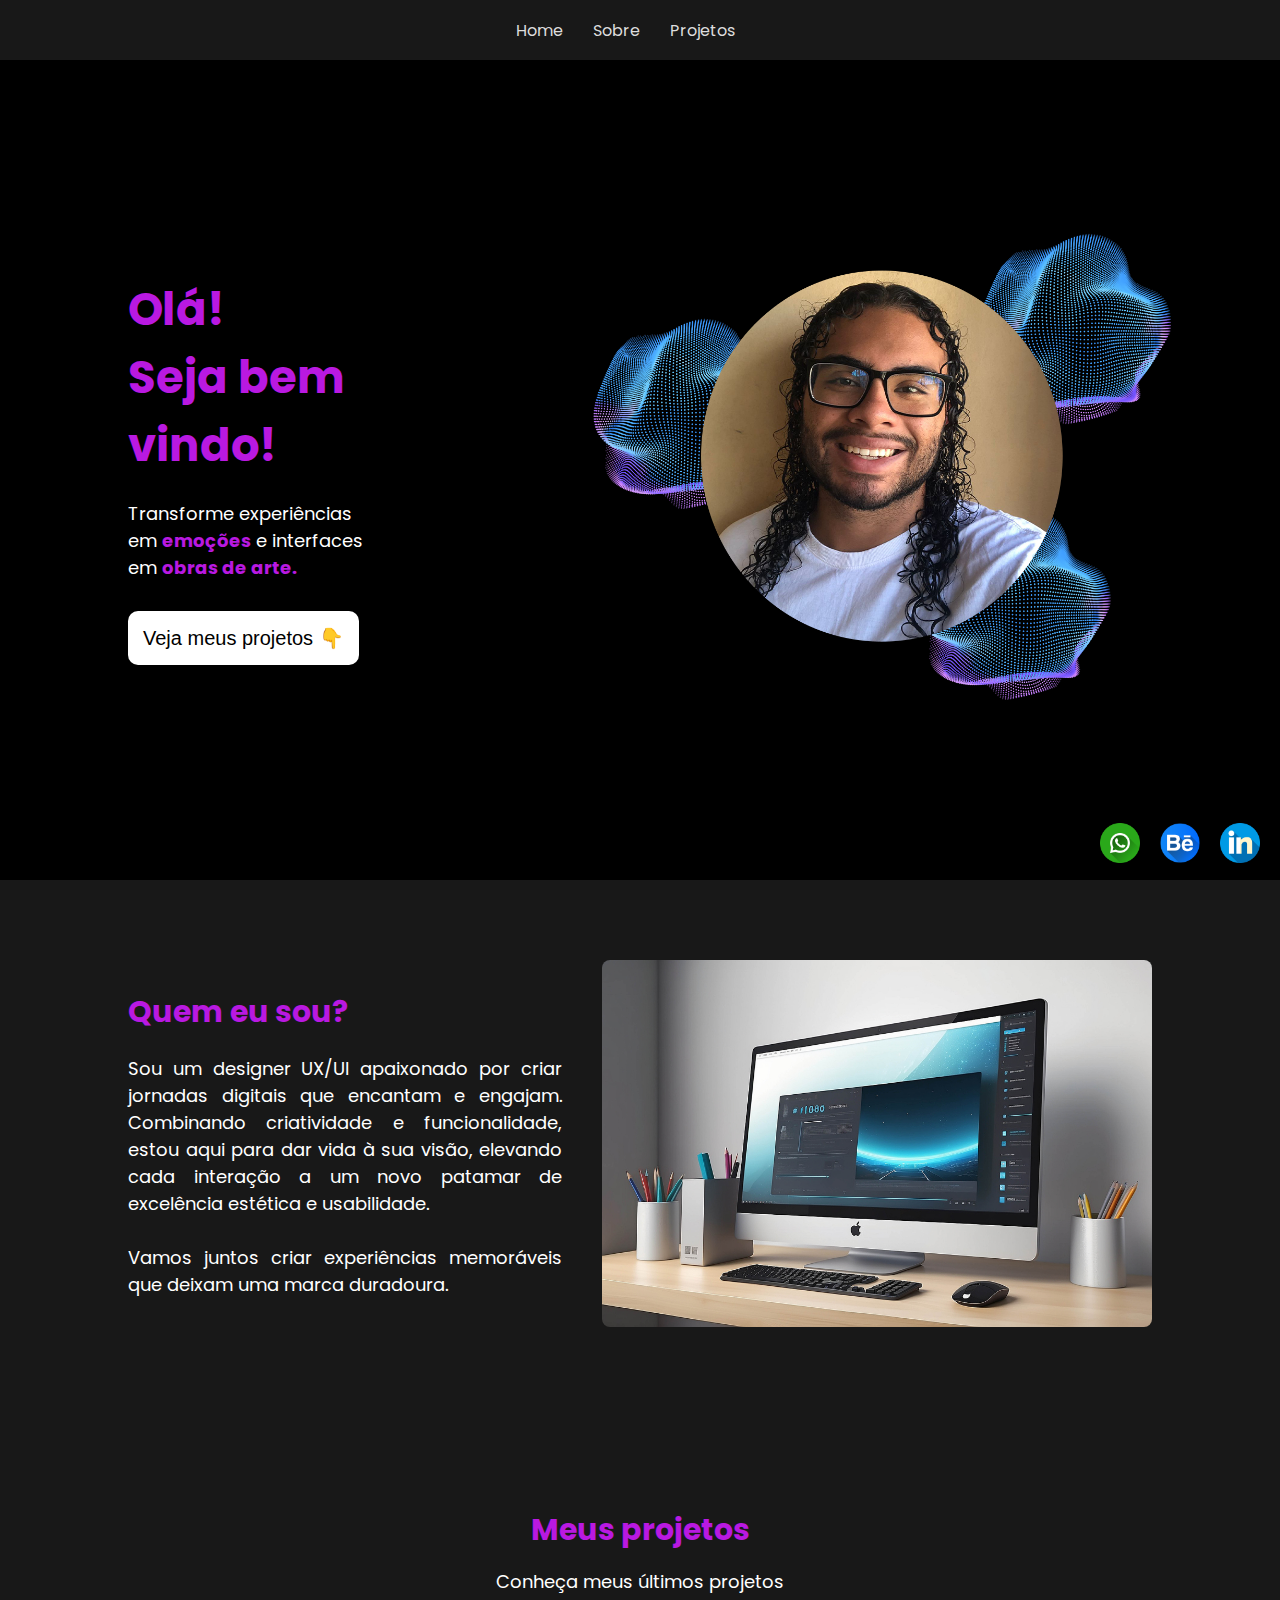
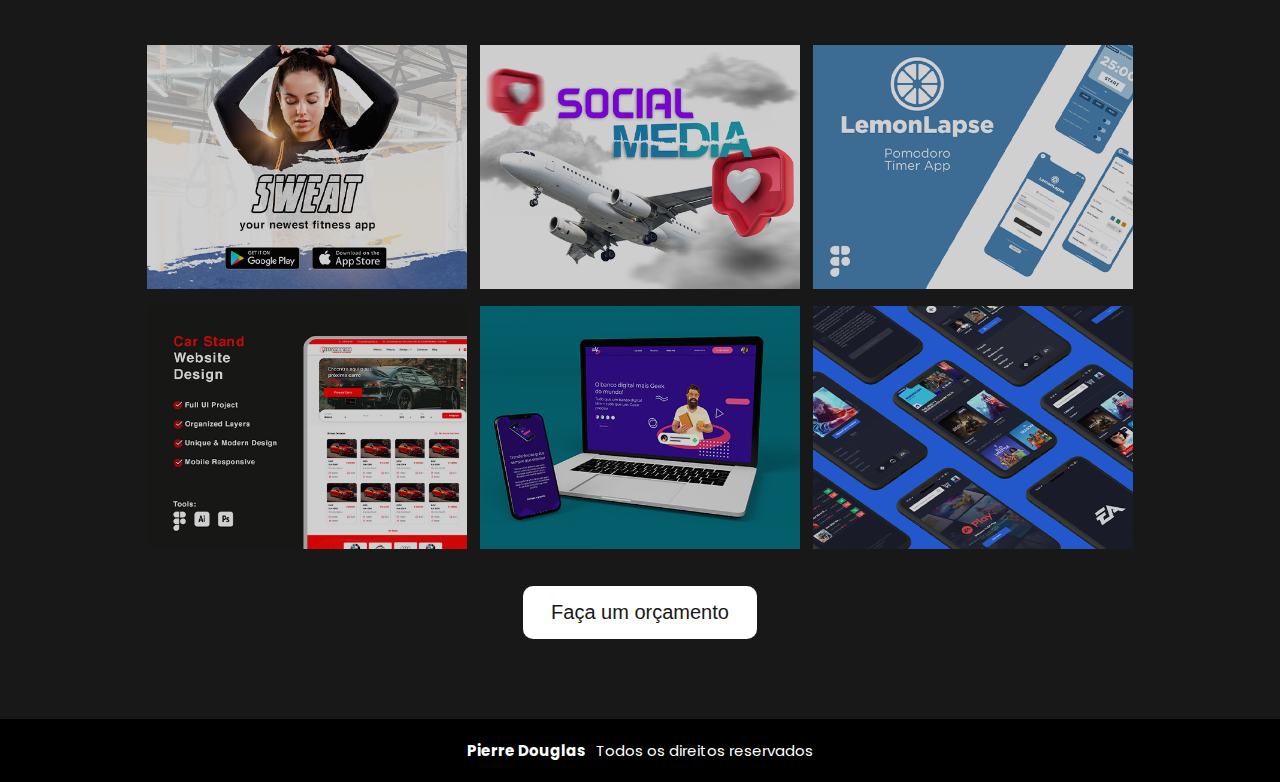
==== Meu site/index.html @ ba25431f "Meu site" ====
<!DOCTYPE html>
<html lang="en">
<head>
    <meta charset="UTF-8">
    <meta name="viewport" content="width=device-width, initial-scale=1.0">

    <link rel="preconnect" href="https://fonts.googleapis.com">
    <link rel="preconnect" href="https://fonts.gstatic.com" crossorigin>
    <link href="https://fonts.googleapis.com/css2?family=Poppins:ital,wght@0,100;0,200;0,300;0,400;0,500;0,600;0,700;0,800;0,900;1,100;1,200;1,300;1,400;1,500;1,600;1,700;1,800;1,900&display=swap" rel="stylesheet">
<link rel="stylesheet" href="style.css" />
    <title>Portfólio </title>
</head>
<body>
    
    <nav class="nav">
        <ul class="nav-list">
            <li>
                <a href="#Home">Home </a>
            </li>
            <li>
                <a href="#Sobre">Sobre</a>
            </li>
            <li>
                <a href="#Projetos">Projetos </a>
            </li>
        </ul>
    </nav>

    <section>

        <div class="icon">
            <a href="https://wa.me/5581995473404" target="_blank"> <img src="images/whatsapp.png" alt="Botão whatsapp" width="50px"></a>
            <a href="https://www.behance.net/pierredouglas" target="_blank"> <img src="images/behance.png" alt="Botão whatsapp" width="50px"></a>
            <a href="https://www.linkedin.com/in/pierre-douglas-designer/" target="_blank"> <img src="images/linkedin.png" alt="Botão whatsapp" width="50px"></a>
        </div>


    <section id="Home" class="main">
        <div>
            <h1>Olá! <br> Seja bem vindo!</h1>
            <p>Transforme experiências em <span  style="color: #b919e1; font-weight: bold;">emoções</span> e interfaces em <span style="color: #b919e1; font-weight: bold;">obras de arte.</span> </p>
            <a href="#Projetos">
                <button class="call-to-action">
                    Veja meus projetos 👇
                </button>
            </a>
        </div>
        <div class="imagem">
            <img src="images/pierre.png" width="600px" alt="">
        </div>
    </section>

    <section id="Sobre" class="about">
        <div>
            <h2>Quem eu sou?</h2>
            <p> Sou um designer UX/UI apaixonado por criar jornadas digitais que encantam e engajam. Combinando criatividade e funcionalidade, estou aqui para dar vida à sua visão, elevando cada interação a um novo patamar de excelência estética e usabilidade. <br> <br> Vamos juntos criar experiências memoráveis que deixam uma marca duradoura.</p>
                
        </div>
        <img src="images/tela.jpg" alt="">
    </section>

    <section id="Projetos" class="projects">
        <h2>Meus projetos</h2>
        <p>Conheça meus últimos projetos</p>

        <div class="project-list">
          <a href="https://www.behance.net/gallery/182804619/SWEAT-Mobile-Fitness-App" target="_blank"><img  src="images/1.png" alt=""></a>  
           <a href="https://www.behance.net/gallery/195529993/SOCIALMEDIA" target="_blank"><img src="images/2.png" alt=""></a> 
            <a href="https://www.behance.net/gallery/176402087/LemonLapse-Pomodoro-Timer-App" target="_blank"><img src="images/3.png" alt=""></a>
        </div>

        <div class="project-list">
           <a href="https://www.behance.net/gallery/195540351/Car-Stand-Website-UI-UX-Design" target="_blank"><img src="images/6.png" alt=""></a>
           <a href="https://www.behance.net/gallery/136677761/DIGITAL-BANK-UI-UX-DESIGN" target="_blank"><img src="images/4.png" alt=""></a> 
            <a href="https://www.behance.net/gallery/195944293/EA-APP-MOBILE-UX-UI-DESIGN-ELECTRONIC-GAMES-APP" target="_blank"><img src="images/5.png" alt=""></a>
        </div>

       <a href="https://wa.me/5581995473404" target="_blank"><button class="action">Faça um orçamento</button></a>
    </section>

   

    </section>


    
    <footer>
        <h3>
            <a href="#">Pierre Douglas</a>
        </h3>
        <p>Todos os direitos reservados</p>
    </footer>

    
</body>
</html>
---- Meu site/style.css ----
*{
    margin: 0;
    padding: 0;
    outline: 0;
    box-sizing: border-box;
}

body{
    font-family: 'Poppins', sans-serif;
    --light-dark: #181818;
    --dark-dark: black;
    --main-text: #b919e1;
    --second-text: white;
}

html{
    scroll-behavior: smooth;
}



.nav{
    display: flex;
    background-color: var(--light-dark);
    height: 60px;
    width: 100%;
    justify-content: center;
    flex-direction: row;
    position: sticky;
    top: 0;
    z-index: 9;  
}

.nav-list{
    display: flex;
    align-items: center;
    list-style: none;
    margin-right: 30px;
}

.nav-list a{
    text-decoration: none;
    color: #ddd;
    padding: 15px;
}

.nav-list a:hover{
    color: white;
}

.main{
    width: 100%;
    background-color: black;
    height: calc(100vh - 80px);
    display: flex;
    align-items: center;
    padding-left: 10%;
}


.imagem{
    margin-left: 200px;
    margin-right: 100px;
}

.main h1{
    color: var(--main-text);
    font-size: 45px;
}

.main p{
    color: white;
    font-size: 18px;
    font-style: normal;
    margin-top: 20px;
    margin-bottom: 30px;
}
.call-to-action{
    cursor: pointer;
    background-color: white;
    border: 0;
    padding: 15px;
    border-radius: 10px;
    font-size: 20px;
    font-weight: lighter;
    transition: 1s;
}

.call-to-action:hover{
    transform: scale(1.1);
}

.about{
    background-color: var(--light-dark);
    width: 100%;
    padding-left: 10%;
    padding-right: 10%;
    padding-top: 80px;
    padding-bottom: 80px;
    display: flex;
    align-items: center;
    justify-content: space-between;
}

.about div{
    max-width: 50%;
    padding-right: 40px;
}

.about img{
    max-width: 550px;
    border-radius: 8px;
}

.about div h2{
    color: #b919e1;
    font-size: 30px;
    margin-bottom: 20px;
}

.about div p{
    color: var(--second-text);
    font-size: 18px;
    font-weight: normal;
    text-align: justify;
    text-justify: inter-word;
}

.projects{
    width: 100%;
    display: flex;
    flex-direction: column;
    align-items: center;
    justify-content: center;
    padding: 80px 0;
    background-color: var(--light-dark);
}
.projects h2{
    color: #b919e1;
    font-size: 30px;
    margin-bottom: 15px;
    margin-top: 20px;
}

.projects p{
    color: var(--second-text);
    font-size: 18px;
    margin-bottom: 50px;
    font-weight: normal;
}

.project-list {
    width: 100%;
    margin-bottom: 10px;
    display: flex;
    align-items: center;
    justify-content: center;
}

.project-list a {
    width: 25%; /* Distribute anchor width equally to maintain layout */
    margin-left: 0.5%;
    margin-right: 0.5%;
    text-decoration: none; /* Remove underline from anchor */
    opacity: 0.8;
    transition: opacity 0.8s;
}

.project-list a:hover {
    opacity: 1;
}

.project-list img {
    width: 100%; /* Make image fill the anchor */
}



.action{
    cursor: pointer;
    background-color: var(--second-text);
    border: 20px;
    margin-top: 20px;
    padding: 15px 28px;
    border-radius: 10px;
    font-size: 20px;
    font-weight: lighter;
    color: var(--light-dark);
    transition: 1s;
}
.action:hover{
    transform: scale(1.1);
}


.icon {
    position: fixed; /* Make the button fixed */
    bottom: 20px; /* Adjust the distance from the bottom as needed */
    right: 10px; /* Adjust the distance from the right as needed */
    display: flex;
    flex-direction: row;
    z-index: 999; /* Ensure the button stays on top of other elements */
}

.icon a{
    padding: 10px;
}

.icon a {
    display: block; /* Ensures the entire image area is clickable */
}

.icon img {
    width: 40px;
    height: auto;
    transition: transform 0.2s ease; /* Add a transition effect */
}

.icon a:hover img {
    transform: scale(1.1); /* Increase size on hover */
}


footer{
    width: 100%;
    background-color: var(--dark-dark);
    padding: 20px 0;
    display: flex;
    justify-content: center;
    align-items: center;
    color: white;
}
footer h3{
    font-size: 15px;
    font-weight: bold;
}

footer p{
    font-size: 15px;
    font-weight: normal;
    margin-left: 10px;
}

footer a{
    text-decoration: none;
    color: white;
}

@media (max-width:1050px){
    .main h1{
        font-size: 22px;
    }
    .main p{
        font-size: 16px;
    }
.about{
    flex-direction: column;
    padding-top: 80px;
    padding-left: 0;
    padding-right: 0;
    padding-bottom: 0;

}
.about div{
    max-width: 80%;
}
.about img{
    margin-top: 30px;
    width: 80%;
}
.about div h2{
    font-size: 22px;
}
.about p{
    font-size: 16px;
}

.projects h2{
    font-size: 22px;
}
.projects p{
    font-size: 16px;
}
.projects img{
    width: 27.5%;
}

footer{
    flex-direction: column;
    font-size: 20px;
    margin: 0px;
}
}
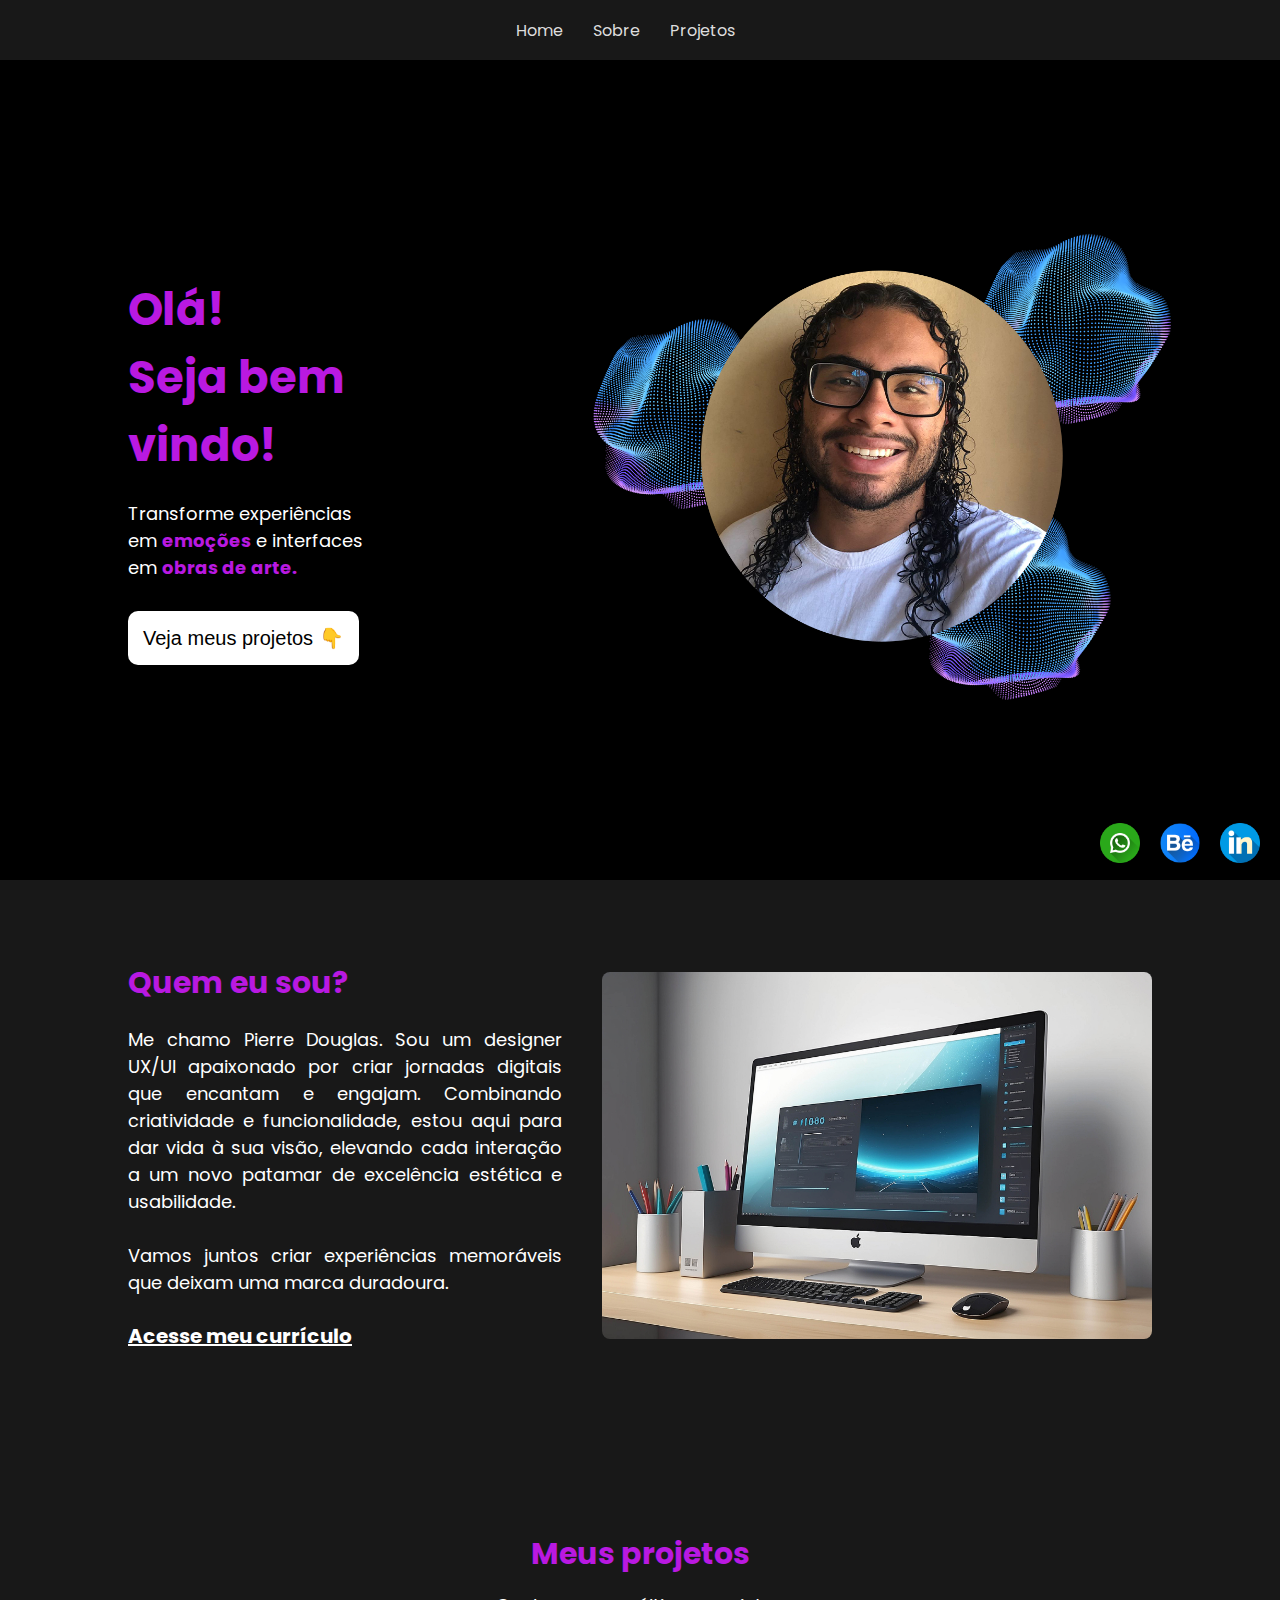
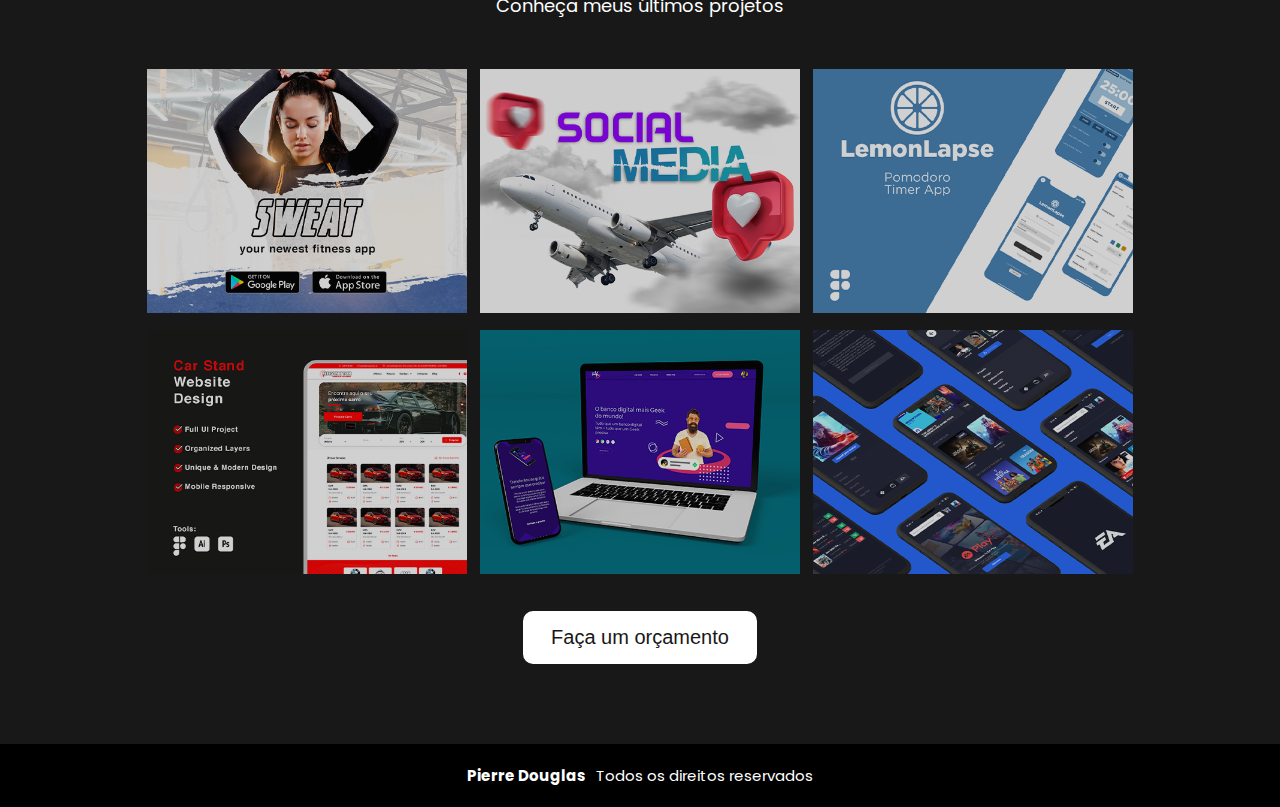
==== commit 788ef819: "new" ====
--- a/Meu site/index.html
+++ b/Meu site/index.html
@@ -8,7 +8,8 @@
     <link rel="preconnect" href="https://fonts.gstatic.com" crossorigin>
     <link href="https://fonts.googleapis.com/css2?family=Poppins:ital,wght@0,100;0,200;0,300;0,400;0,500;0,600;0,700;0,800;0,900;1,100;1,200;1,300;1,400;1,500;1,600;1,700;1,800;1,900&display=swap" rel="stylesheet">
 <link rel="stylesheet" href="style.css" />
-    <title>Portfólio </title>
+<link rel="icon" href="images/favicon.png" type="image/png">
+    <title>Pierre Portfólio </title>
 </head>
 <body>
     
@@ -46,15 +47,16 @@
             </a>
         </div>
         <div class="imagem">
-            <img src="images/pierre.png" width="600px" alt="">
+            <img src="images/pierre.png" width="600px" class="desktop-img" alt="">
         </div>
     </section>
 
     <section id="Sobre" class="about">
         <div>
             <h2>Quem eu sou?</h2>
-            <p> Sou um designer UX/UI apaixonado por criar jornadas digitais que encantam e engajam. Combinando criatividade e funcionalidade, estou aqui para dar vida à sua visão, elevando cada interação a um novo patamar de excelência estética e usabilidade. <br> <br> Vamos juntos criar experiências memoráveis que deixam uma marca duradoura.</p>
-                
+            <p> Me chamo Pierre Douglas. Sou um designer UX/UI apaixonado por criar jornadas digitais que encantam e engajam. Combinando criatividade e funcionalidade, estou aqui para dar vida à sua visão, elevando cada interação a um novo patamar de excelência estética e usabilidade. <br> <br> Vamos juntos criar experiências memoráveis que deixam uma marca duradoura.</p>
+              <br>
+              <a href="https://docs.google.com/document/d/1nhNh8H4AuAUu5iuCCggR9GYhBog9UcaBTjgMEk11UwM" target="_blank" class="cu">Acesse meu currículo</a>  
         </div>
         <img src="images/tela.jpg" alt="">
     </section>
--- a/Meu site/style.css
+++ b/Meu site/style.css
@@ -62,6 +62,7 @@
     margin-left: 200px;
     margin-right: 100px;
 }
+
 
 .main h1{
     color: var(--main-text);
@@ -88,6 +89,17 @@
 
 .call-to-action:hover{
     transform: scale(1.1);
+}
+
+.cu{
+    font-size: 20px;
+    font-weight: bold;
+    text-decoration: underline;
+    color: var(--second-text);
+}
+
+.cu:hover{
+    color: var(--main-text);
 }
 
 .about{
@@ -253,6 +265,13 @@
     .main p{
         font-size: 16px;
     }
+
+    .imagem{
+        display: none;
+    }
+
+
+    
 .about{
     flex-direction: column;
     padding-top: 80px;
@@ -275,15 +294,28 @@
     font-size: 16px;
 }
 
-.projects h2{
-    font-size: 22px;
-}
-.projects p{
-    font-size: 16px;
-}
-.projects img{
-    width: 27.5%;
-}
+
+
+.project-list a {
+    width: 45%; /* Reduzir a largura do link */
+    margin: 5px; /* Ajustar a margem */
+    margin-left: 10px;
+    margin-right: 10px;
+}
+
+.projects h2 {
+    font-size: 24px; /* Reduzir o tamanho do título */
+}
+
+.projects p {
+    font-size: 16px; /* Reduzir o tamanho do parágrafo */
+    margin-bottom: 30px; /* Ajustar a margem inferior */
+}
+
+
+
+
+
 
 footer{
     flex-direction: column;
